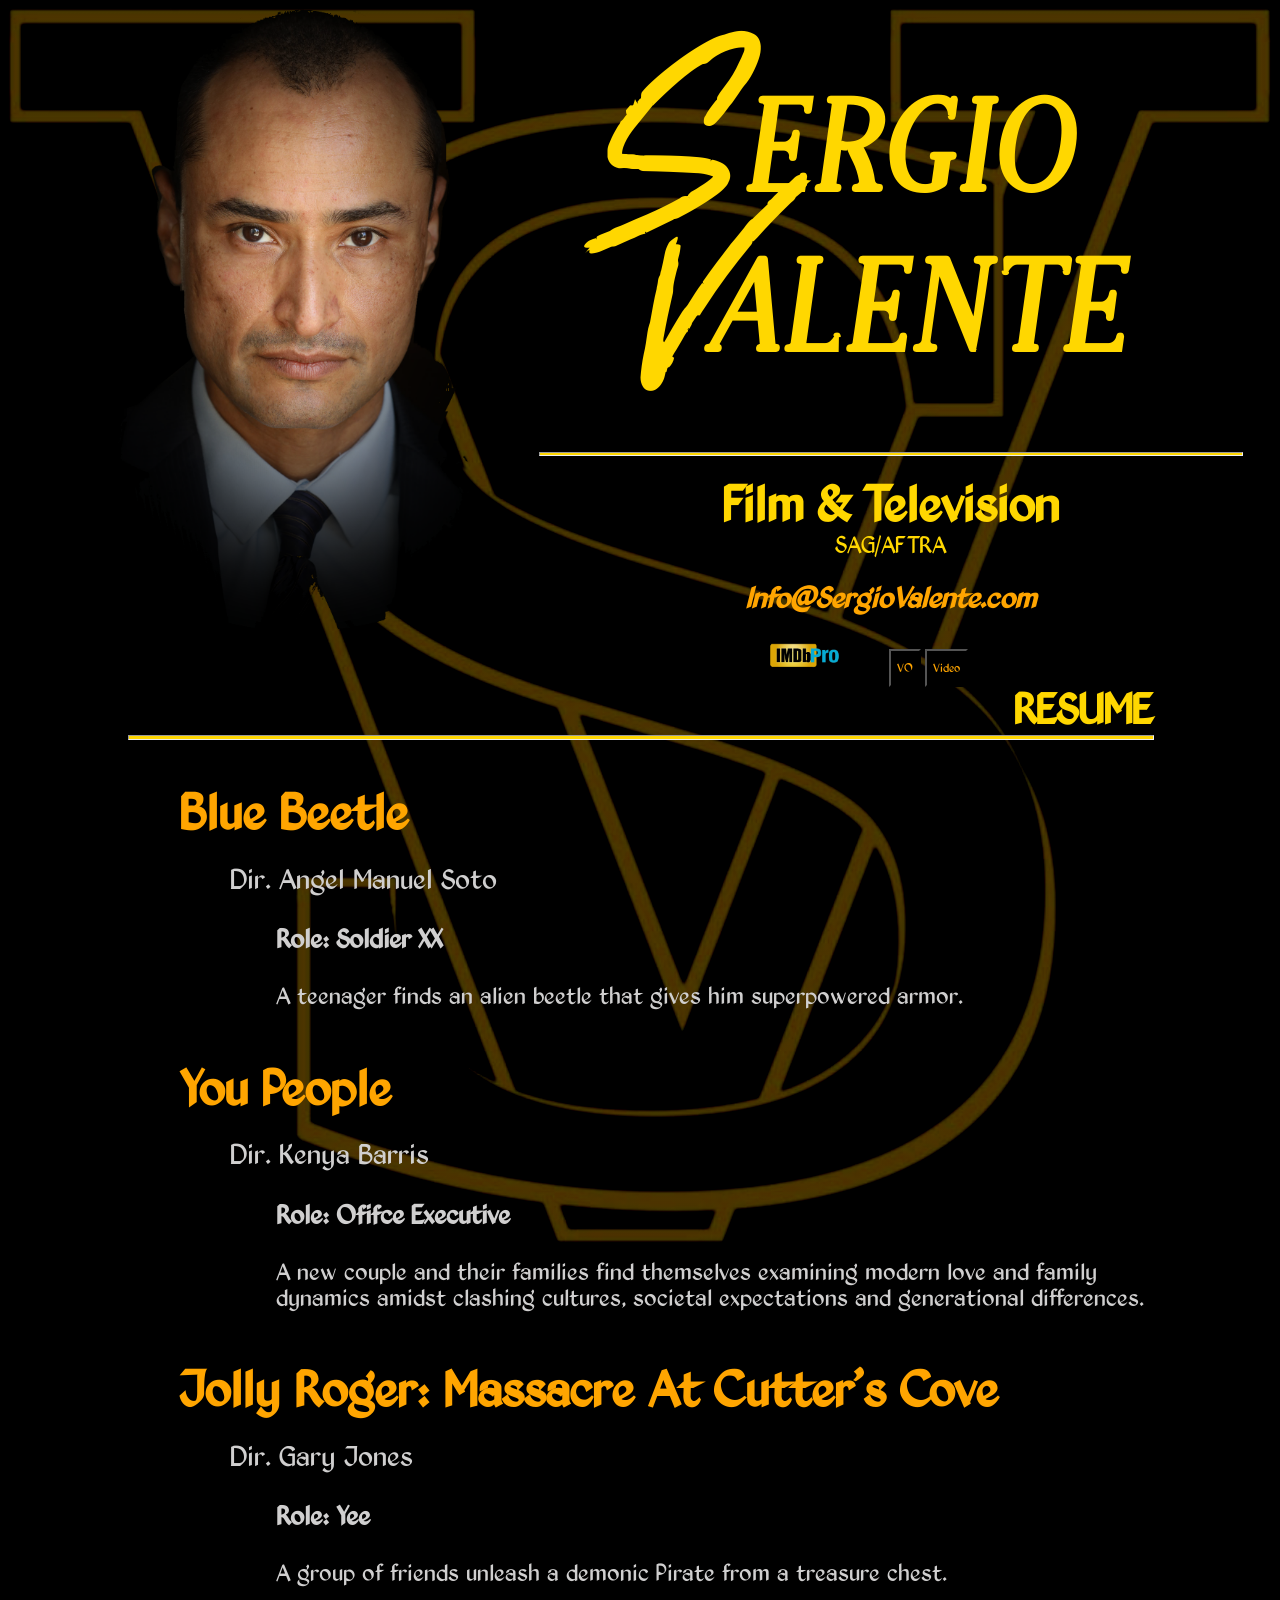
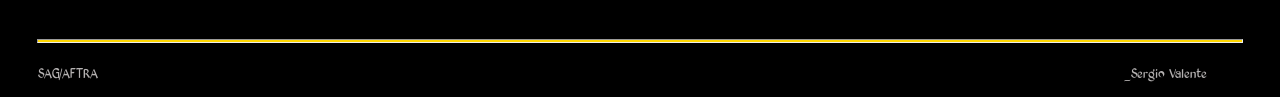
==== index.html @ 469d6a91 "added dr. title" ====
<!doctype html>
<html>
<head>

<meta charset="utf-8">
<meta name="viewport" content="width=device-width, initial-scale=1">

<title>SERGIO VALENTE Actor Website</title>
<meta name="description" content="Sergio Valente's resume, Film & Television.">

<link href="AboutPageAssets/styles/aboutPageStyle.css" rel="stylesheet" type="text/css">

</head>

<body>

<header>

  <div class="headerTitle">
    <h1>
   	  <a class="cHeaderTitleLink" href="https://SergioValente.com" rel="author" alt="canonical">
    		<span class="cNameDivHeader">
                <span class="cSNameHeader">S</span>
                <span class="cFNameHeader">ERGIO</span><br>
                <span class="cVNameHeader">V</span>
                <span class="cLNameHeader">ALENTE</span>
          </span>
      </a>
    </h1>
  </div>
  
  <div class="profilePhoto"> 
    <!-- Profile photo --> 
        <img src="AboutPageAssets/images/Sergio-Valente-profile-main-picture.png" alt="Sergio Valente Headshot"> 
  </div>
  <!-- Identity details -->
  <div class="profileHeader">
    <hr>
    <h2 class="profileHeaderTitle">Film & Television</h2>
      <small class="cSmallPrint">
      	<a class="cSagIactor" href="http://sagaftra.org/iactor/SergioValente" target="_blank" rel="external" alt="Screens Actor's Guild IActor: Sergio Valente's SAG Portfolio">SAG/AFTRA</a>
       </small>
  </div>
  
  <div class="headerContactInfo">
      <p class="cHEmail">
      	<a href="mailto:Info@SergioValente.com" class="cEanchor" rel="author" alt="Reach Sergio Valente">Info@SergioValente.com</a>
       </p>
  </div>

  <div class="cVoReelPicsHeader">
  
  <div class="cImdbProLogoHeader">
  	<a class="cAimdbProHeader" href="https://pro.imdb.com/name/nm1957471/overview" rel="external" target="_blank" alt="Sergio Valente's ImdbPro personal page. For Industry professionals.">
    	<img class="cimdbProImgHeader" src="AboutPageAssets/images/Sergio-Valente-imdbPro-page.png" alt="Sergio Valente's Professional ImdbPro page">
    </a>
  </div>
  
  <input type="button" onclick="javascript:a=document.getElementById('iSectionVO').style;a.display=='none'?a.display='block':a.display='none'" class="cVOSec" value="VO">
  <input type="button" onclick="javascript:a=document.getElementById('iSectionReel').style;a.display=='none'?a.display='block':a.display='none'" class="cReelVidSec" value="Video">
  
	<section id="iSectionVO" style="display: none;" >
    <audio src="AboutPageAssets/media/Sergio-Valente-english-VO-demo.mp3" controls class="cVOPlayer"></audio>
    </section>
      
    <section id="iSectionReel" style="display: none;" >
      <video class="cReel" controls>
        <source src="AboutPageAssets/media/Sergio-Valente-Film-Reel.mp4"></source>
      </video>
    </section>
  
  
  </div>
  
</header>

<section class="mainContent"> 

  <section class="section1">
    <h2 class="sectionTitle" id="Sergio-Valente-Actor-Resume"><a class="cResumeH2Link" href="https://SergioValente.com#Sergio-Valente-Movies" rel="author" alt="Movie and Television performances by Sergio Valente">RESUME</a></h2>
    <hr class="sectionTitleRule">
    <hr class="sectionTitleRule2">
    
    <article class="section1Content">
      <h2 class="sectionContentTitle">
        <a class="cResumeTitle" href="https://www.imdb.com/title/tt9362930/" target="_blank" rel="external" alt="DC Comics Blue Beetle Movie. Sergio Valente is Soldier XX.">Blue Beetle</a>
      </h2>
      <small class="cDirector">Dir. Angel Manuel Soto</small>
      <h3 class="cRole">Role: Soldier XX</h3>
      <p class="sectionContent">A teenager finds an alien beetle that gives him superpowered armor.
</p>
    </article>

    <article class="section1Content" id="Sergio-Valente-Movies">
      <h2 class="sectionContentTitle">
      	<a class="cResumeTitle" href="http://www.imdb.com/title/tt14826022/" target="_blank" rel="external" alt="Kenya Barris' You People. Sergio Valente plays an Office Executive.">You People</a>
       </h2>
      <small class="cDirector">Dir. Kenya Barris</small>
      <h3 class="cRole">Role: Ofifce Executive</h3>
      <p class="sectionContent">A new couple and their families find themselves examining modern love and family dynamics amidst clashing cultures, societal expectations and generational differences.</p>
    </article>
    
    <article class="section1Content">
      <h2 class="sectionContentTitle">
      	<a class="cResumeTitle" href="http://www.imdb.com/title/tt0452636/" target="_blank" rel="external" alt="Sergio Valente is in Jolly Roger as a Police Officer.">Jolly Roger: Massacre At Cutter's Cove</a>
      </h2>
      <small class="cDirector">Dir. Gary Jones</small>
      <h3 class="cRole">Role: Yee</h3>
      <p class="sectionContent">A group of friends unleash a demonic Pirate from a treasure chest.</p>
    </article>
    
  </section>

 </section>
 
<footer class="cFooter">
  <hr class="cHFooter">
  <p class="footerDisclaimer"><a class="cFooterSagLink" href="http://sagaftra.org" target="_blank" rel="Screen Actor's Guild Website"><span>SAG/AFTRA</span></a></p>
  <p class="footerNote"><a class="cFooterHomeLink" href="https://SergioValente.com#Sergio-Valente-Actor-Resume" rel="Film and Television Acting Resume for Sergio Valente."><span>_Sergio Valente</span></a></p>
</footer>
</body>
</html>
---- AboutPageAssets/styles/aboutPageStyle.css ----
@charset "utf-8";

@import url("../../webfonts/Kingthings_Exeter/stylesheet.css");
@import url("../../webfonts/Justink_0Wql4/stylesheet.css");
@import url("../../webfonts/SattinRegular_2O3LX/stylesheet.css");

/* Global Styles */

body {
	font-family: "Kingthings Exeter";
	/* [disabled]margin-left: auto; */
	/* [disabled]margin-right: auto; */
	padding-left: 2.275%;
	padding-right: 2.275%;
	/* ---------CUSTOM FOR WEBSITE----------- */
	background-color: black;
	background-image: linear-gradient(to bottom, rgba(0,0,0,0.7), rgba(0,0,0,0.7)), url("../images/Sergio-Valente-logo.png");
	background-size: contain;
	background-blend-mode: hard-light;
/* ---------CUSTOM FOR WEBSITE----------- */
}
/* Header */
header {
	text-align: center;
	display: block;
}
/* -----------CUSTOM FOR WEBSITE--------*/
.profileHeader {
	width: 55vw;
	float: right;
	line-height: 1vh;
}
/* -----------CUSTOM FOR WEBSITE--------*/
.logoPlaceholder {
	background-color: rgba(208,207,207,1.00);
	width: 187px;
	text-align: center;
}
.logoPlaceholder span {
	width: 80px;
	height: 22px;
	color: rgba(255,255,255,1.00);
	font-size: 30px;
	font-weight: 700;
	line-height: 53px;
}
.profilePhoto {
	width: 259px;
	height: 259px;
	float: left;
	width: auto;
	height: auto;
}

/* ---------CUSTOM FOR WEBSITE----------- */
header .profilePhoto img{
	width: 34vw;
	height: auto;
	display: block;
}
/* ---------CUSTOM FOR WEBSITE----------- */

.profileHeaderTitle {
	color: rgba(255,215,0,1.00);
	font-size: 6vw;
	font-weight: 700;
	text-align: center;
}

/* ---------CUSTOM FOR WEBSITE----------- */

/*-------added .headerTitle class to DOM -------*/
.headerTitle{
	width: 55vw;
	margin: 3vh 0 7vh;
	float: right;
}
.headerTitle .cHeaderTitleLink {
	text-decoration: none;
	color: rgba(255,215,0,1);
}
.cNameDivHeader {
	display: block;
	height: 27vw;
}

.cLNameHeader {
	position: relative;
	display: inline-block;
	left: -1.5vw;
	top: -22vw;
}

.cFNameHeader   {
	/* [disabled]display: inline-block; */
	position: relative;
	left: -5vw;
	top: -5vw;
}

.cVNameHeader {
	font-family: "SattinRegular 2O3LX";
	position: relative;
	/* [disabled]display: inline; */
	font-size: 20vw;
	top: -21vw;
}

.cSNameHeader   {
	font-family: "SattinRegular 2O3LX";
	position: relative;
	/* [disabled]display: inline; */
	left: -3vw;
	top: -6vw;
	font-size: 20vw;
}


.headerTitle h1 {
	color: rgba(255,215,0,1);
	letter-spacing: 9px;
	display: inline;
	font-family: "Justink 0Wql4";
	font-size: 9vw;
}
/* ---------CUSTOM FOR WEBSITE----------- */

.profileHeader h3 {
	color: rgba(146,146,146,1.00);
	font-size: 16px;
	font-weight: 700;
	line-height: 24px;
}
hr {
	background-color: rgba(255,215,0,1.00);
	height: 0.3vh;
}
.profileHeader p {
	color: rgba(146,146,146,1.00);
	font-size: 14px;
	font-weight: 400;
	line-height: 1.8;
	overflow-y: auto;
}
.cEanchor{
	color: orange;
	text-decoration: none;
	font-style: italic;
}
.headerContactInfo .cHEmail .cEanchor:hover {
	text-decoration: underline;
}

/*----------------------CUSTOM FOR WEBSITE -------------------------*/

header .socialNetworkNavBar {
	width: 40%;
	display: inline-block;
	clear: both;
}
header .socialNetworkNavBar .socialNetworkNav {
	border-radius: 50%;
	cursor: pointer;
}
header .socialNetworkNavBar .socialNetworkNav img:hover {
	opacity: 0.5;
}
/* Main Content sections */
.mainContent .section1 {
	display: block;
}

.sectionTitle {
	color: rgba(255,215,0,1.00);
	font-weight: 900;
	text-transform: uppercase;
	font-size: 2.1vw;
	text-align: right;
	margin-bottom: 0;
}
.section1 #Sergio-Valente-Actor-Resume .cResumeH2Link {
	text-decoration: none;
	color: rgba(255,215,0,1);
}

.section1 .sectionTitleRule, .section2 .sectionTitleRule {
	margin-top: 0;
	margin-right: 3%;
	margin-left: 0;
	margin-bottom: 0;
	float: left;
	clear: both;
	color: rgba(255,215,0,1);
}
.section1 .sectionTitleRule2, .section2 .sectionTitleRule2 {
	background-color: rgba(255,215,0,1);
	height: 1px;
	padding: 0px;
}
.mainContent .section1 .section1Content {
	font-size: 14px;
	font-weight: 100;
	color: rgba(208,207,207,1.00);
	margin-left: 10%;
}
.sectionContentTitle {
	color: orange;
	font-size: 2.1vw;

}
.section1Content .sectionContentTitle .cResumeTitle {
	text-decoration: none;
	color: orange;
}
.section1Content .sectionContentTitle .cResumeTitle:hover {
	text-decoration: underline;
}


.mainContent .section1 .section1Content .sectionContent{
	margin-left: 10%;
	font-size: 1.5vw;
}
.cRole{
	margin-left: 10%;
	font-size: 1.6vw;
}
.mainContent .section1 .section1Content span {
	color: rgba(146,146,146,1.00);
}
.section2 .sectionContentTitle {
	color: rgba(146,146,146,1.00);
	font-size: 18px;
	font-weight: 700;
}
.section2 .cRole {
	color: rgba(68,67,67,1.00);
	font-size: 14px;
	font-weight: 400;
}
.section2 .sectionContent {
	color: rgba(146,146,146,1.00);
	font-size: 14px;
	font-weight: 400;
	line-height: 1.8;
}
.mainContent {
	display: inline-block;
	clear: both;
}
.mainContent .externalResourcesNav .externalResources {
	background-color: rgba(208,207,207,1.00);
	display: inline-block;
	text-align: center;
	margin-top: 0px;
	padding-top: 3%;
	cursor: pointer;
}
.mainContent .externalResourcesNav .externalResources:hover {
	background-color: rgba(153,153,153,1.00);
}
.externalResourcesNav .externalResources a {
	color: rgba(255,255,255,1.00);
	font-size: 14px;
	font-weight: 400;
	line-height: 18px;
	text-decoration: none;
}
.stretch {
	content: '';
	display: inline-block;
	margin-left: 2%;
	margin-right: 2%;
}
/* Footer */
footer .footerDisclaimer {
	font-size: 14px;
	line-height: 18px;
	color: rgba(104,103,103,1.00);
	font-weight: 700;
	text-align: left;
	width: 90px;
	float: left;
}
.cFooter .footerDisclaimer .cFooterSagLink {
	text-decoration: none;
	color: rgba(181,178,178,1.00);
}
.cFooter .footerDisclaimer .cFooterSagLink:hover {
	color: rgba(255,215,0,1);
}


footer .footerDisclaimer span {
	/* [disabled]color: rgba(181,178,178,1.00); */
	font-weight: 400;
}
footer .footerNote {
	font-size: 14px;
	line-height: 18px;
	color: rgba(104,103,103,1.00);
	font-weight: 700;
	width: 115px;
	text-align: right;
	float: right;
}
.cFooter .footerNote .cFooterHomeLink {
	text-decoration: none;
}

footer .footerNote span {
	color: rgba(181,178,178,1.00);
	font-weight: 400;
}
body header {
	width: 100%;
	float: left;

}
.cImdbProLogoHeader {
	display: inline-block;
	position: relative;
	width: 4vw;

}

.cImdbProLogoHeader .cAimdbProHeader .cimdbProImgHeader {
	width: 100%;

}


.cVoReelPicsHeader {
	width: 55vw;
	float: right;
}
.cVoReelPicsHeader .cVOSec {
	font-family: "Kingthings Exeter";
	background-color: black;
	color: orange;

}

.cVoReelPicsHeader #iSectionVO {
	margin-top: 1vw;

}

.cVoReelPicsHeader #iSectionReel {
	margin-top: 1vw;

}

.cVoReelPicsHeader #iSectionReel .cReel {
	height: 15vw;
	/* [disabled]width: auto; */

}

.cVoReelPicsHeader .cVOAudio {
	display: inline-block;
}

.cVoReelPicsHeader .cReelVidSec {
	display: inline-block;
	font-family: Kingthings Exeter;
	color: orange;
	background-color: black;
}

.cVoReelPicsHeader .cPicsHeader {
	width: 10vw;
	display: inline-block;
}

.cVoReelPicsHeader .cReelHeader {
	width: 10vw;
	display: inline-block;
}
.cVoReelPicsHeader .cReelHeader #iSectionReel {
	height: 2vw;
	display: none;
	position: relative;

}
.cReelHeader #iSectionReel .cReel {
	display: block;
	position: relative;
	width: 40vw;

}


.cVoReelPicsHeader .cReelHeader .cReelVidSec {


}
.cReelHeader .cReelVidSec .cReel {
	width: 40vw;
	height: 20vw;
	display: block;
}


.cVoReelPicsHeader .cReelHeader label {
}


.cVoReelPicsHeader .cVoHeader {
	width: 10vw;
	display: inline-block;
}
.cVoReelPicsHeader .cVoHeader .cVOWrap {
	width: 2.7vw;
	overflow: hidden;
	border-radius: 20px;
	border: 1px solid gold;
	display: block;
}
.cVoHeader .cVOWrap .cVOAudio {
	height: 4vh;
	display: block;
}

.headerContactInfo {
	float: right;
	width: 55vw;


}
.profileHeader .cSmallPrint .cSagIactor {
	text-decoration: none;
	color: rgba(255,215,0,1);
}
.profileHeader .cSmallPrint .cSagIactor:hover {
	color: orange;
}


/* Media query for Mobile devices*/
@media only screen and (min-width : 285px) and (max-width : 480px) {
    
/* ---------CUSTOM FOR WEBSITE----------- */
body{
    background-repeat:space;
    background-position:top;
}
header .headerTitle h1 {
	font-size: 17vw;
}
/* ---------CUSTOM FOR WEBSITE----------- */
    
header {
	width: 100%;
	float: none;
}
header .profileLogo .logoPlaceholder {
	display: inline-block;
}
header .profilePhoto img{
	margin: auto;
	width: 75%;

}
header .profileHeader p {
	text-align: justify;
}
header .socialNetworkNavBar {

}
header .socialNetworkNavBar .socialNetworkNav {
	width: 60px;
	height: 60px;
	display: inline;
}
/* Main content sections */
.mainContent .section1 {
	text-align: center;
	margin-bottom: 10%;
}
.section1 .section1Title, .section2 .section1Title {
	text-align: center;
}
.section1 .sectionTitleRule, .section2 .sectionTitleRule {
	width: 100%;
	margin-bottom: 2vh;
}
.section1 .sectionTitleRule2, .section2 .sectionTitleRule2 {
	display: none;
}
.mainContent .section1 .section1Content {
	display: block;
	/* [disabled]text-align: left; */
	text-align: justify;
	margin-left: 2%;
	margin-top: 7%;
}
.section1 .section1Content .cDirector {
	display: block;
	margin-left: 5vw;
	margin-top: -6.6vw;
	font-size: 4.2vw;
}

.mainContent .section2 {
	display: block;
	text-align: center;
}
.section2 .section2Content {
	margin-top: 10%;
	text-align: justify;
	margin-bottom: 10%;
}
.mainContent .externalResourcesNav {
	margin-bottom: 10%;
}
.mainContent .externalResourcesNav .externalResources {
	width: 100%;
	height: 35px;
}
/* Footer */
footer {
	display: block;
	text-align: center;
}

header .profilePhoto {
	/* [disabled]width: 259px; */
	width: 100%;
	display: block;
	clear: both;
}
.headerContactInfo {
	display: block;
	width: 100%;



}
.cHFooter {
	display: block;
	width: 100%;
}
/* Footer */
.footerDisclaimer { }
.profileHeader {
	float: none;
	display: block;
	width: 100%;
	clear: both;


}
.cSmallPrint {
	color: rgba(255,215,0,1);
	display: block;
	margin-top: -5vw;
}
.cHEmail {
	font-weight: bold;
	font-size: 4.99vw;
}
/* ---------CUSTOM FOR WEBSITE----------- */

/*-------added .headerTitle class to DOM -------*/
.headerTitle {
	width: 100%;
	margin: 0;
	display: block;
	clear: both;
	height: 35vw;
}
body header {
	width: 100%;
	display: block;


}
.mainContent {
	display: block;
	width: auto;
}
/* ---------CUSTOM FOR WEBSITE----------- */

.profileHeaderTitle {
	font-size: 12vw;
}
.sectionTitle {
	font-weight: 900;
	text-transform: uppercase;
	font-size: 6vw;
	margin-bottom: 0;
}
.section1 .section1Content .sectionContentTitle {
	font-size: 7vw;

}
.mainContent .section1 .section1Content .sectionContent {
	font-size: 3.5vw;
}
.mainContent .section1 .section1Content .cRole {
	font-size: 3.4vw;
	margin-left: 10%;
}
.cVoReelPicsHeader {
	width: 100%;
	margin: auto;
	display: block;
}
.cVoReelPicsHeader #iSectionVO {
	margin-top: 3vw;
	margin-bottom: 4vw;

}
.cVOPlayer {
	height: 6vw;
	width: 85vw;

}
.cVoReelPicsHeader #iSectionReel .cReel {
	height: 50vw;

}
.cVoReelPicsHeader #iSectionReel {
	margin-top: 2vw;
	margin-bottom: 4vw;

}
.cImdbProLogoHeader {
	width: 7vw;
	top: -0.4vw;
	margin-right: 1vw;
}
.cSNameHeader {
	font-family: "SattinRegular 2O3LX";
	position: relative;
	display: inline;
	left: -3vw;
	top: -6vw;
	font-size: 26vw;
}
.cFNameHeader {
	position: relative;
	left: -7vw;
	top: -4vw;
	font-size: 16vw;
	letter-spacing: 1vw;
}
.cVNameHeader {
	font-family: "SattinRegular 2O3LX";
	position: relative;
	display: inline;
	font-size: 31vw;
	top: -27vw;
	left: 2vw;
}
.cLNameHeader {
	position: relative;
	left: -1.5vw;
	top: -29vw;
	font-size: 16vw;
	letter-spacing: 1vw;
}

}


/* Desktops and laptops  */
@media only screen and (min-width : 481px) and (max-width : 1400px) {
     
/* ---------CUSTOM FOR WEBSITE----------- */
body{
	background-repeat: space;
	background-position: top;
}
header .headerTitle h1 {
	font-size: 10vw;

}
/* ---------CUSTOM FOR WEBSITE----------- */
    
/* Header */
header {
	width: 100%;
	float: none;
}
header .profileLogo .logoPlaceholder {
	display: inline-block;
}
header .profilePhoto {

}
header .profileHeader {

}
header .socialNetworkNavBar .socialNetworkNav {
	width: 74px;
	height: 74px;
	display: inline;
}
/* Main content and sections */
.section1 .section1Title, .section2 .section1Title {
	text-align: center;
}
.section1 .sectionTitleRule, .section2 .sectionTitleRule {
	width: 100%;
}
.section1 .sectionTitleRule2, .section2 .sectionTitleRule2 {
	display: none;
}
.mainContent .section1 .section1Content {
	display: block;
	margin-top: 5%;
	margin-right: 0%;
	margin-left: 5%;
	margin-bottom: 5%;
	margin-top: 5%;
	margin-bottom: 5%;
}

.mainContent .section2 {
	clear: both;
}
.section2 .section2Content {
	padding: 0px;
	margin-left: 20%;
	margin-top: 5%;
	margin-bottom: 5%;
}
.mainContent .externalResourcesNav {
	margin-left: 20%;
	margin-top: 40px;
	margin-bottom: 40px;
	text-align: center;
	padding-top: 0px;
	clear: both;
}
.mainContent .externalResourcesNav .externalResources {
	width: 199px;
	height: 48px;
	margin-top: 5%;
}
/* Footer */
footer .footerDisclaimer {
	/* [disabled]float: left; */
	margin-left: 0.1%;
}
footer .footerNote {
	float: right;
	margin-right: 3%;
}
.cSmallPrint {
	color: rgba(255,215,0,1);
	font-size: 2vw;
	display: block;
	margin-top: -1.6vh;
}
.cHEmail {
	font-weight: bold;
	font-size: 2.5vw;
}
/* ---------CUSTOM FOR WEBSITE----------- */

.profileHeaderTitle {
	font-size: 4.3vw;
}
.mainContent {
	display: block;
	margin: auto;
	width: 85%;
}
.sectionTitle{
	font-size: 3.7vw;
}
.sectionContentTitle {
	font-size: 4.3vw;

}
.cDirector {
	display: block;
	margin-top: -1.9vw;
	margin-left: 4vw;
	font-size: 2.4vw;
}
.cRole {
	font-size: 2.3vw;
}
.mainContent .section1 .section1Content .sectionContent {
	font-size: 2vw;
}
.cVoReelPicsHeader .cVOAudio {
	height: 3vw;
	width: 21vw;

}
.cVOPlayer {
	height: 3vw;

}
.cVoReelPicsHeader #iSectionReel .cReel {
	width: auto;
	height: 25vw;
}
.cImdbProLogoHeader {
	width: 5.6vw;
	top: -0.3vw;
	left: -3.5vw;

}
.cVOSec{
	height:3vw;
}
.cReelVidSec{
	height:3vw;
}


}


@media only screen and (min-width : 1401px) { 
     
/* ---------CUSTOM FOR WEBSITE----------- */
body{
	background-repeat: space;
	background-position: top;
}
header .headerTitle h1 {
	font-size: 10vw;

}
/* ---------CUSTOM FOR WEBSITE----------- */
    
/* Header */
header {
	width: 100%;
	float: none;
}
header .profileLogo .logoPlaceholder {
	display: inline-block;
}
header .profilePhoto {

}
header .profileHeader {

}
header .socialNetworkNavBar .socialNetworkNav {
	width: 74px;
	height: 74px;
	display: inline;
}
/* Main content and sections */
.section1 .section1Title, .section2 .section1Title {
	text-align: center;
}
.section1 .sectionTitleRule, .section2 .sectionTitleRule {
	width: 100%;
}
.section1 .sectionTitleRule2, .section2 .sectionTitleRule2 {
	display: none;
}
.mainContent .section1 .section1Content {
	display: block;
	margin-top: 5%;
	margin-right: 0%;
	margin-left: 5%;
	margin-bottom: 5%;
	margin-top: 5%;
	margin-bottom: 5%;
}

.mainContent .section2 {
	clear: both;
}
.section2 .section2Content {
	padding: 0px;
	margin-left: 20%;
	margin-top: 5%;
	margin-bottom: 5%;
}
.mainContent .externalResourcesNav {
	margin-left: 20%;
	margin-top: 40px;
	margin-bottom: 40px;
	text-align: center;
	padding-top: 0px;
	clear: both;
}
.mainContent .externalResourcesNav .externalResources {
	width: 199px;
	height: 48px;
	margin-top: 5%;
}
/* Footer */
footer .footerDisclaimer {
	/* [disabled]float: left; */
	margin-left: 0.1%;
}
footer .footerNote {
	float: right;
	margin-right: 3%;
}
.cHEmail {
	font-weight: bold;
	font-size: 1.5vw;
}
/* ---------CUSTOM FOR WEBSITE----------- */

.profileHeaderTitle {
	font-size: 2.7vw;
}
.cSmallPrint {
	color: rgba(255,215,0,1);
	font-size: 1vw;
	display: block;
	margin-top: -1.6vh;
}
.mainContent {
	display: block;
	margin: auto;
	width: 85%;
}
.sectionTitle{
	font-size: 2.5vw;
}
.sectionContentTitle {
	font-size: 2.7vw;

}
.cDirector {
	display: block;
	margin-top: -1.9vw;
	margin-left: 4vw;
	font-size: 1.4vw;
}
.cRole {
	font-size: 1.3vw;
}
.sectionContent {
	font-size: 1.6vw;
}
.cVoReelPicsHeader .cVOAudio {
	height: 3vw;
	width: 21vw;

}
.cVOPlayer {
	height: 3vw;

}
.cVoReelPicsHeader #iSectionReel .cReel {
	width: auto;
	height: 25vw;
}
.cImdbProLogoHeader {
	width: 5.6vw;
	top: -0.3vw;
	left: -3.5vw;

}
.cVOSec{
	height:3vw;
}
.cReelVidSec{
	height:3vw;
}
}
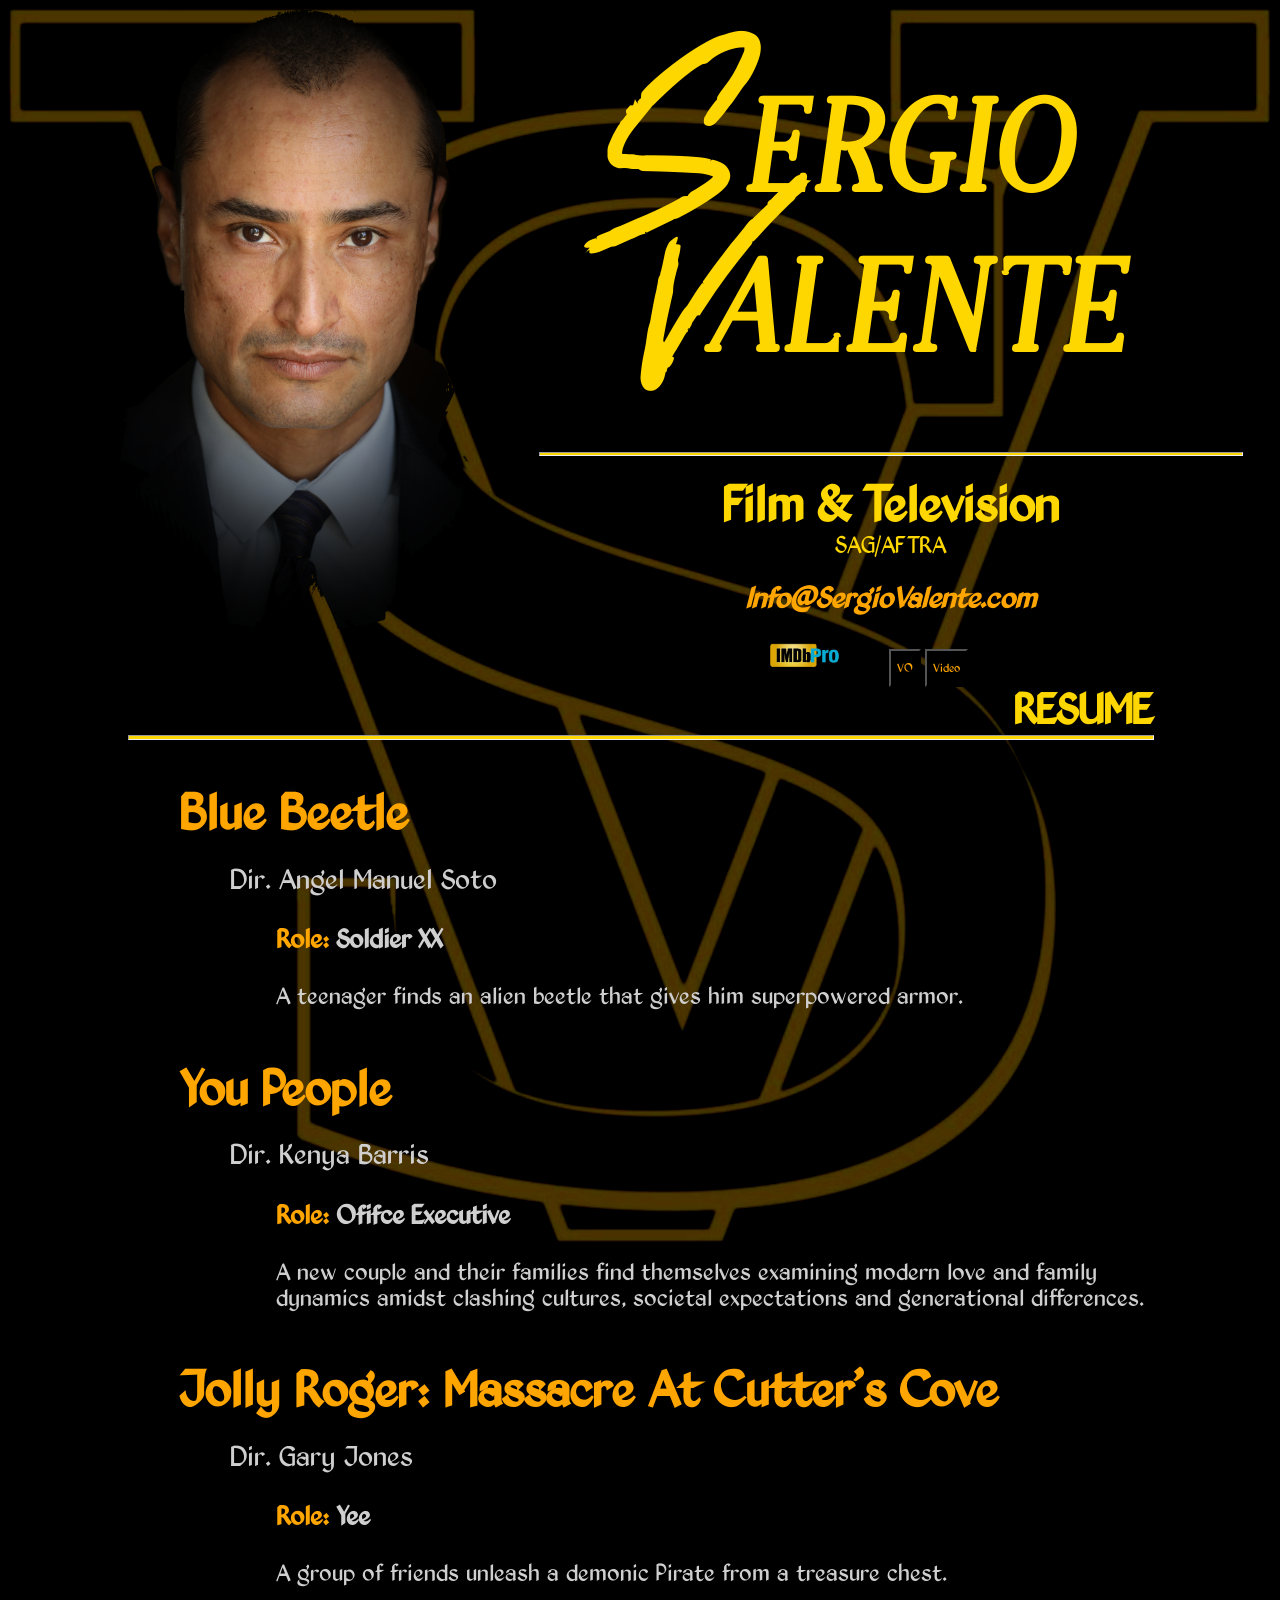
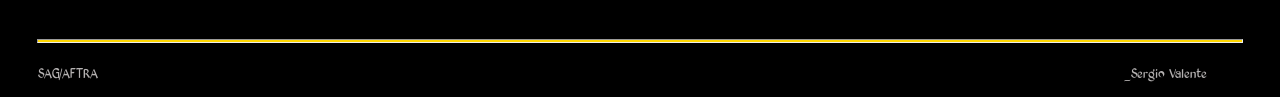
==== commit 9c79d3ae: "color change role tag" ====
--- a/index.html
+++ b/index.html
@@ -86,7 +86,7 @@
         <a class="cResumeTitle" href="https://www.imdb.com/title/tt9362930/" target="_blank" rel="external" alt="DC Comics Blue Beetle Movie. Sergio Valente is Soldier XX.">Blue Beetle</a>
       </h2>
       <small class="cDirector">Dir. Angel Manuel Soto</small>
-      <h3 class="cRole">Role: Soldier XX</h3>
+      <h3 class="cRole"><span class="cRoleSpan">Role:</span> Soldier XX</h3>
       <p class="sectionContent">A teenager finds an alien beetle that gives him superpowered armor.
 </p>
     </article>
@@ -96,7 +96,7 @@
       	<a class="cResumeTitle" href="http://www.imdb.com/title/tt14826022/" target="_blank" rel="external" alt="Kenya Barris' You People. Sergio Valente plays an Office Executive.">You People</a>
        </h2>
       <small class="cDirector">Dir. Kenya Barris</small>
-      <h3 class="cRole">Role: Ofifce Executive</h3>
+      <h3 class="cRole"><span class="cRoleSpan">Role:</span> Ofifce Executive</h3>
       <p class="sectionContent">A new couple and their families find themselves examining modern love and family dynamics amidst clashing cultures, societal expectations and generational differences.</p>
     </article>
     
@@ -105,7 +105,7 @@
       	<a class="cResumeTitle" href="http://www.imdb.com/title/tt0452636/" target="_blank" rel="external" alt="Sergio Valente is in Jolly Roger as a Police Officer.">Jolly Roger: Massacre At Cutter's Cove</a>
       </h2>
       <small class="cDirector">Dir. Gary Jones</small>
-      <h3 class="cRole">Role: Yee</h3>
+      <h3 class="cRole"><span class="cRoleSpan">Role:</span> Yee</h3>
       <p class="sectionContent">A group of friends unleash a demonic Pirate from a treasure chest.</p>
     </article>
     
--- a/AboutPageAssets/styles/aboutPageStyle.css
+++ b/AboutPageAssets/styles/aboutPageStyle.css
@@ -221,12 +221,12 @@
 	margin-left: 10%;
 	font-size: 1.5vw;
 }
+.cRoleSpan{
+	color: orange;
+}
 .cRole{
 	margin-left: 10%;
 	font-size: 1.6vw;
-}
-.mainContent .section1 .section1Content span {
-	color: rgba(146,146,146,1.00);
 }
 .section2 .sectionContentTitle {
 	color: rgba(146,146,146,1.00);
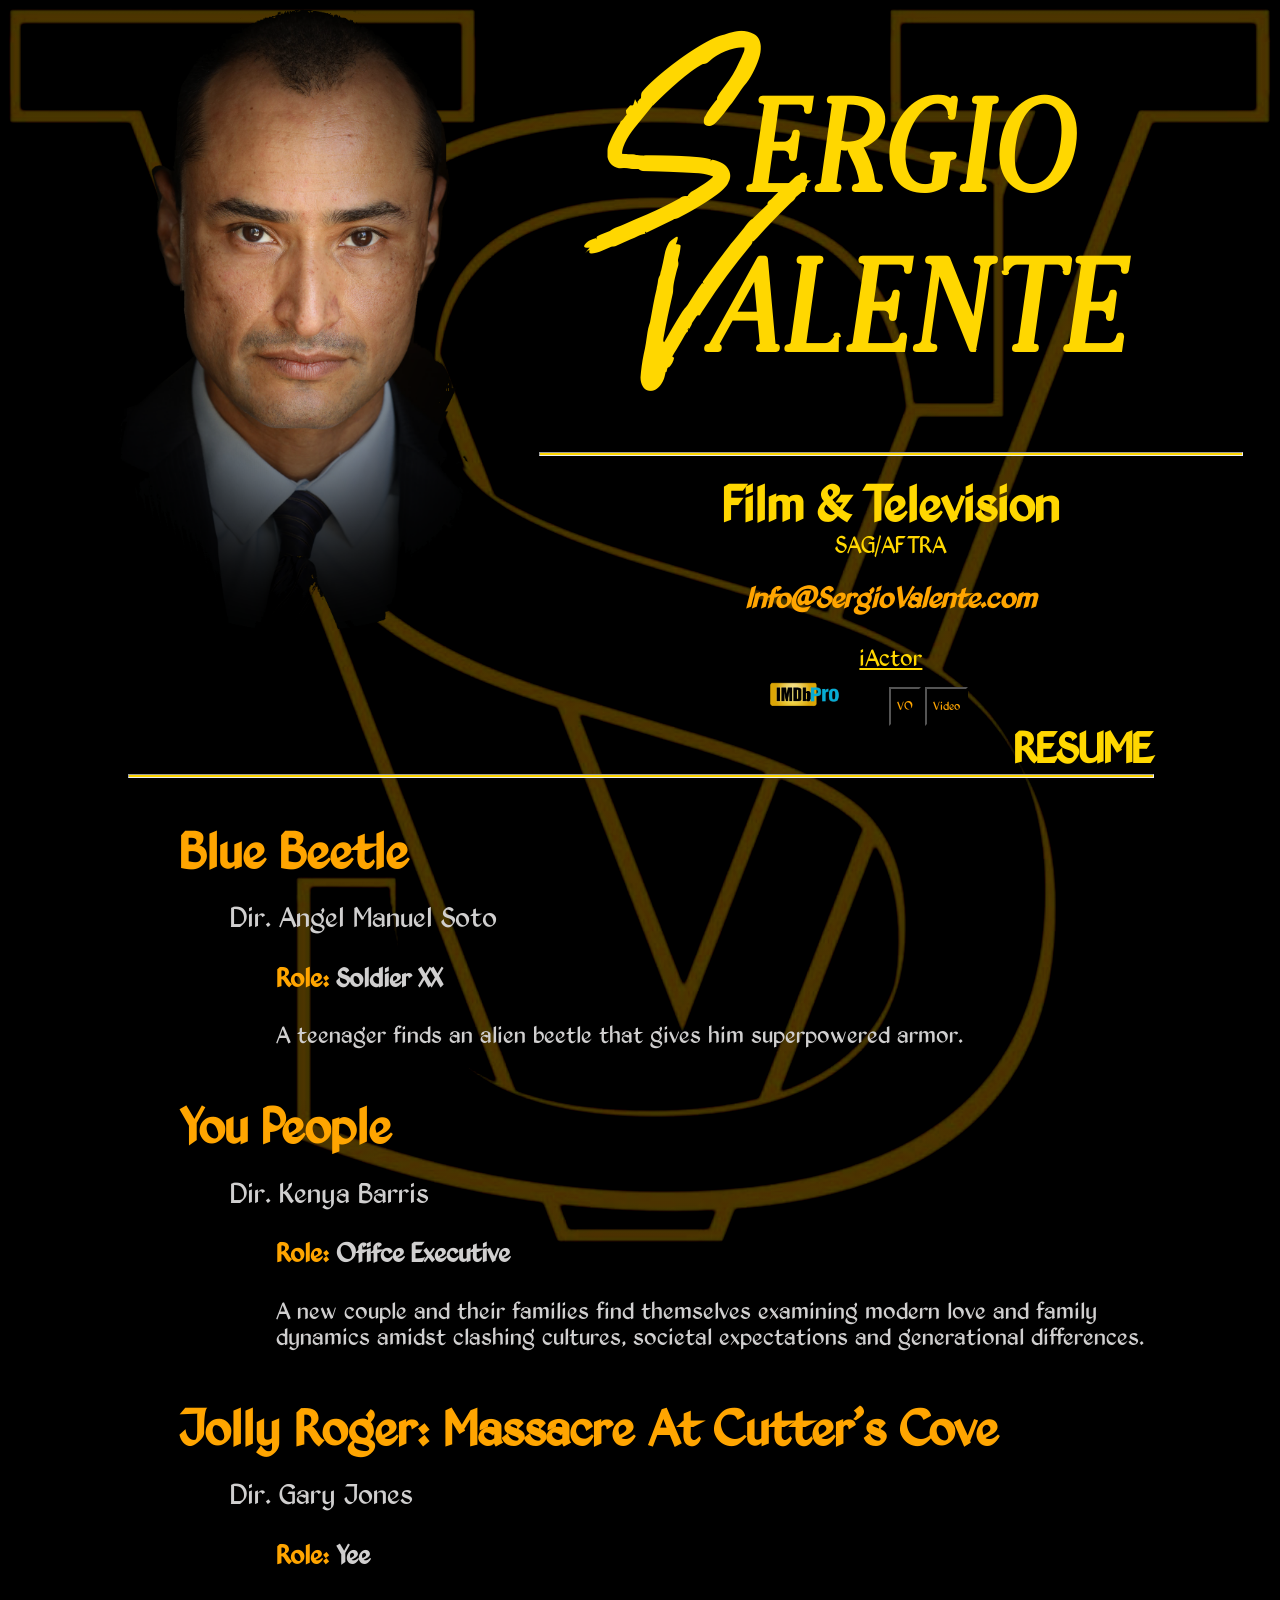
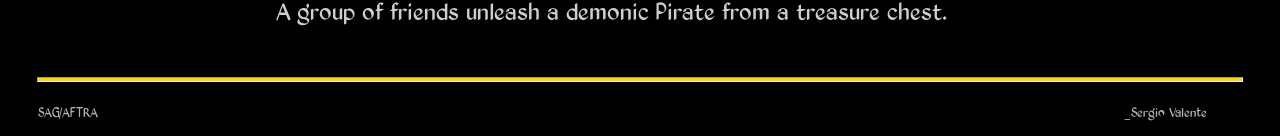
==== commit d3833c5a: "added iactor" ====
--- a/index.html
+++ b/index.html
@@ -1,6 +1,8 @@
 <!doctype html>
 <html>
 <head>
+
+<link rel='canonical' href='https://www.SergioValente.com'>
 
 <meta charset="utf-8">
 <meta name="viewport" content="width=device-width, initial-scale=1">
@@ -50,8 +52,10 @@
 
   <div class="cVoReelPicsHeader">
   
+  <div class='iactor'> <a class="cSmallPrint" href="https://iactorpub.sagaftra.org/iactor/SergioValente">iActor</a></div>
+
   <div class="cImdbProLogoHeader">
-  	<a class="cAimdbProHeader" href="https://pro.imdb.com/name/nm1957471/overview" rel="external" target="_blank" alt="Sergio Valente's ImdbPro personal page. For Industry professionals.">
+  	<a class="cAimdbProHeader" href="https://imdb.me/SergioValente" rel="external" target="_blank" alt="Sergio Valente's ImdbPro personal page. For Industry professionals.">
     	<img class="cimdbProImgHeader" src="AboutPageAssets/images/Sergio-Valente-imdbPro-page.png" alt="Sergio Valente's Professional ImdbPro page">
     </a>
   </div>
--- a/AboutPageAssets/styles/aboutPageStyle.css
+++ b/AboutPageAssets/styles/aboutPageStyle.css
@@ -334,6 +334,7 @@
 	width: 55vw;
 	float: right;
 }
+.cVoReelPicsHeader .iactor{ margin: 1.5vh }
 .cVoReelPicsHeader .cVOSec {
 	font-family: "Kingthings Exeter";
 	background-color: black;
